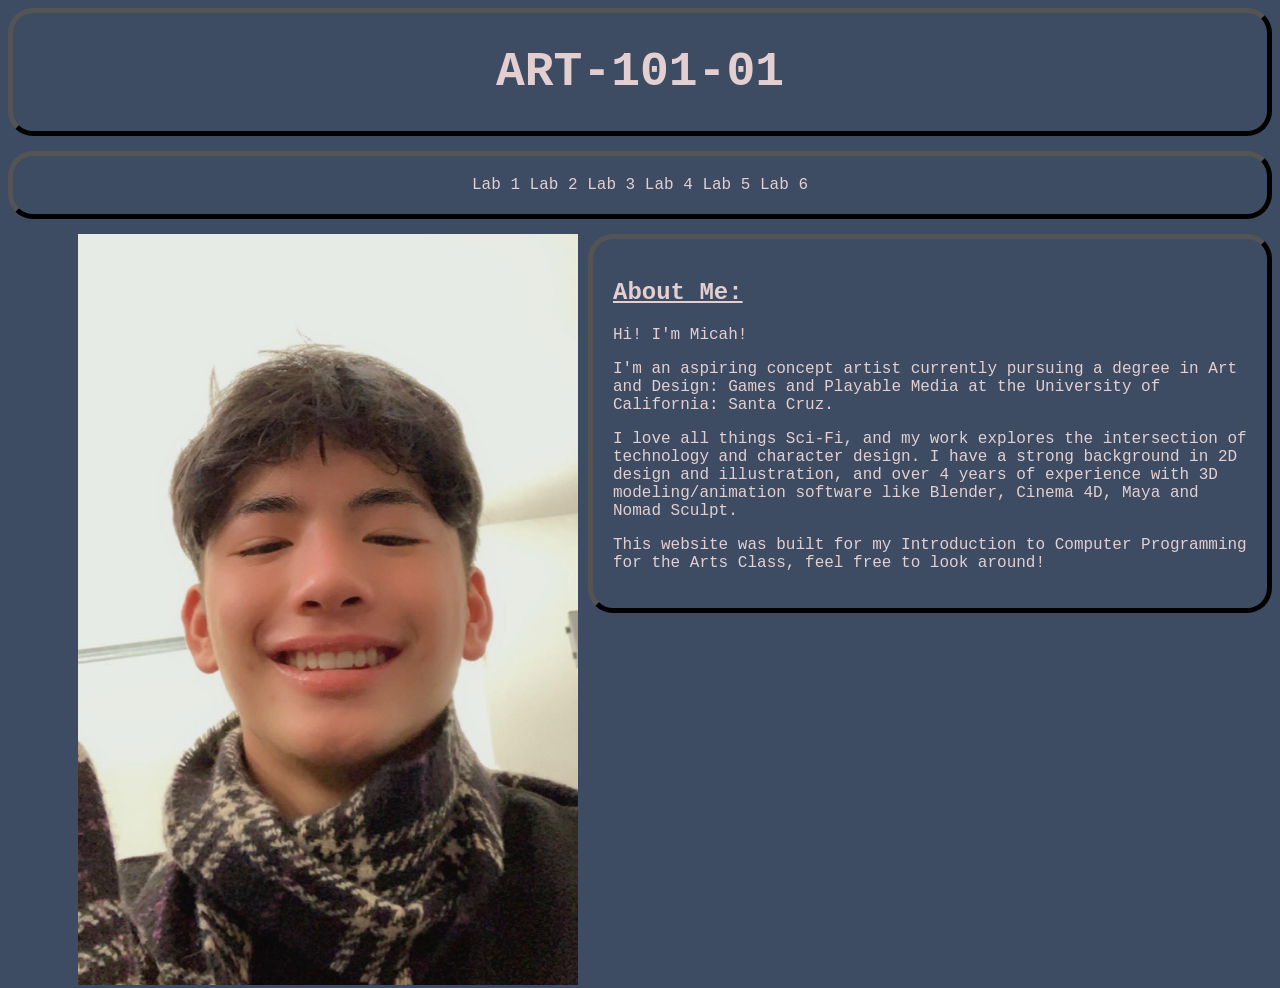
==== index.html @ 659d6979 "Homepage Update! Homepage styled with CSS!" ====
<!DOCTYPE html>
<html>
<head>
	<title>Micah's Homepage</title>
	<link rel="stylesheet" type="text/css" href="css/site.css">
</head>
<body>
	<div class="classname">
		<h1> ART-101-01 </h1>
	</div>
	<div class="nav-bar">
		<a href="lab1/index.html">Lab 1 </a>
		<a href="lab2/index.html">Lab 2 </a>
		<a href="lab3/index.html">Lab 3 </a>
		<a href="lab4/index.html">Lab 4 </a>
		<a href="lab5/index.html">Lab 5 </a>
		<a href="lab6/index.html">Lab 6 </a>
	</div>
		<img id="my-portrait" src="img/selfie.jpg" />

		<div class="text">
		<h2 class="header"> About Me: </h2>
				<p>Hi! I'm Micah!</p>

				<p>I'm an aspiring concept artist currently pursuing a degree in Art and Design: Games and Playable Media at the University of California: Santa Cruz.  </p>

				<p>I love all things Sci-Fi, and my work explores the intersection of technology and character design. I have a strong background in 2D design and illustration, and over 4 years of experience with 3D modeling/animation software like Blender, Cinema 4D, Maya and Nomad Sculpt.<p>

				<p>This website was built for my Introduction to Computer Programming for the Arts Class, feel free to look around!</p>
			</div>

	</main>


</body>
</html>
---- css/site.css ----
body {
  background-color: #3e4c63;
}

.classname {
  font-family: "Lucida Console", monospace;
  text-align: center;
  font-size: 24px;
  color: #e3cfcf;

  border-radius: 25px;
  padding: 0px;
  margin: 0px;
  border: 5px outset black;
}
.nav-bar {
  font-family: "Lucida Console", monospace;
  text-align: center;
  font-size: 16px;
  color: #e3cfcf;

  border-radius: 25px;
  color: #e3cfcf;
  padding: 20px;
  margin: 15px 0px 15px 0px;
  border: 5px outset black;
}

a {
  color: #e3cfcf;
  text-decoration: none;
}

#my-portrait {
  float:left;
  width: 500px;
  margin-left: 70px;

}
.header {
  font-family: "Lucida Console", monospace;
  font-size: 24px;
  text-decoration: underline;
}

.text {
  font-family: "Lucida Console", monospace;
  font-size: 16px;
  color: #e3cfcf;

  border-radius: 25px;
  padding: 20px;
  margin-left: 580px;
  border: 5px outset black;
}
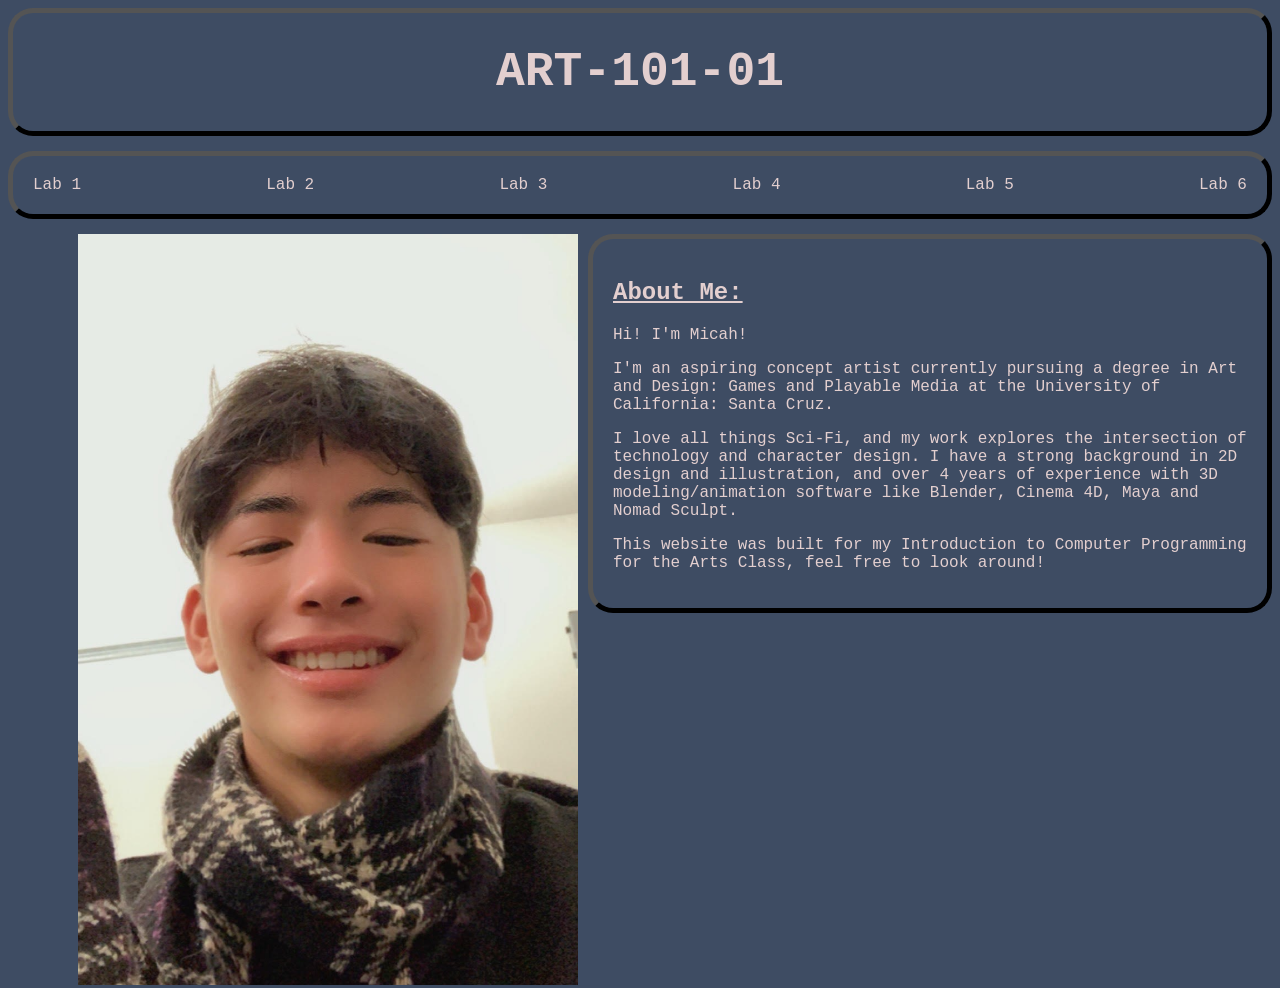
==== commit ac1a7270: "Lab 4 Created lab 4 webpage, formatted and styled with HTML and CSS" ====
--- a/index.html
+++ b/index.html
@@ -16,6 +16,7 @@
 		<a href="lab5/index.html">Lab 5 </a>
 		<a href="lab6/index.html">Lab 6 </a>
 	</div>
+	
 		<img id="my-portrait" src="img/selfie.jpg" />
 
 		<div class="text">
--- a/css/site.css
+++ b/css/site.css
@@ -14,6 +14,9 @@
   border: 5px outset black;
 }
 .nav-bar {
+
+  display:flex;
+  justify-content: space-between;
   font-family: "Lucida Console", monospace;
   text-align: center;
   font-size: 16px;
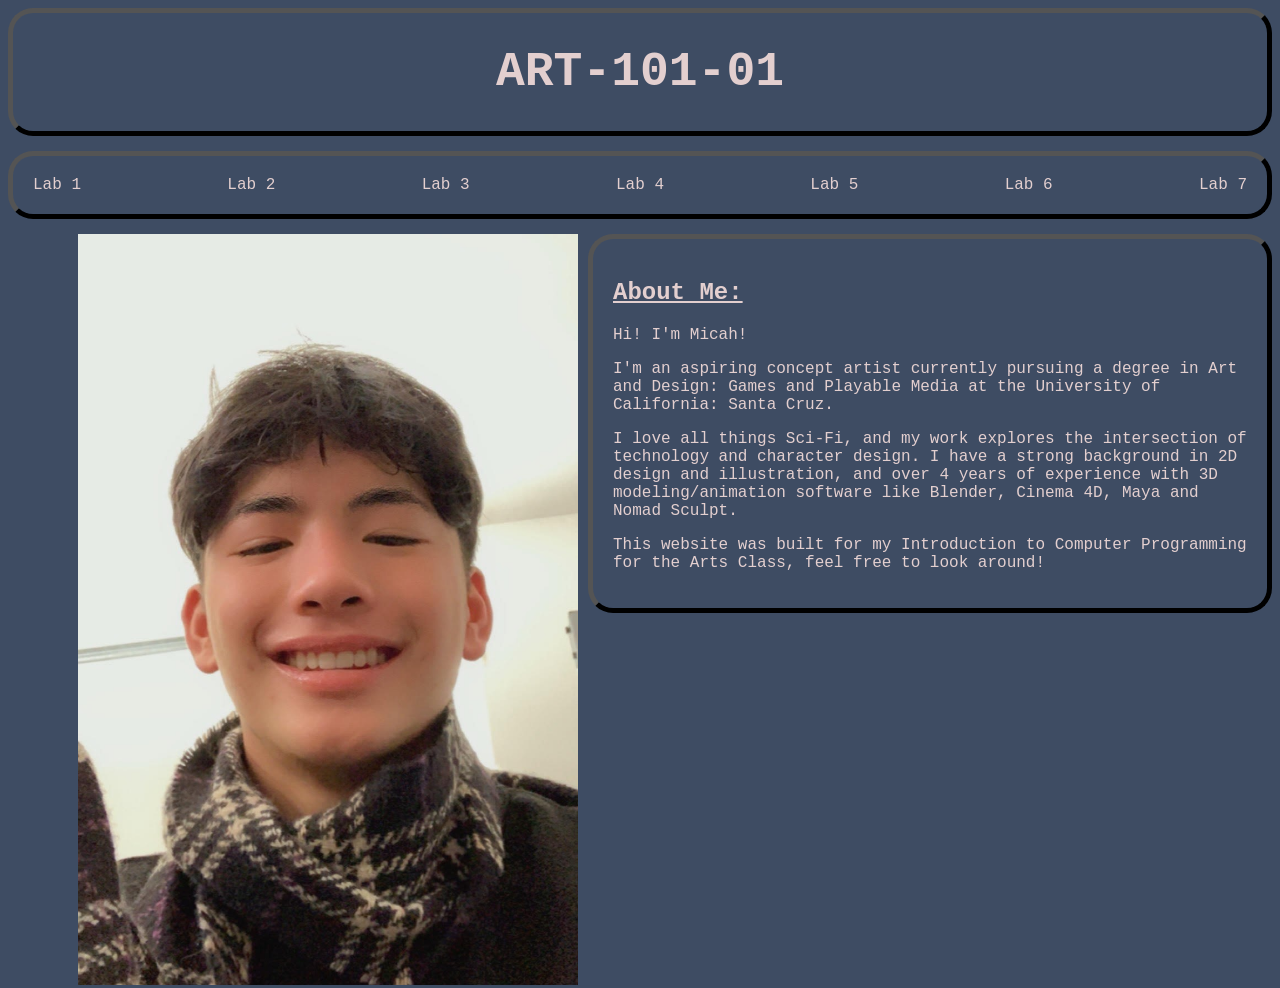
==== commit 275d8833: "Lab 7 Set up basics for Lab 7" ====
--- a/index.html
+++ b/index.html
@@ -15,8 +15,9 @@
 		<a href="lab4/index.html">Lab 4 </a>
 		<a href="lab5/index.html">Lab 5 </a>
 		<a href="lab6/index.html">Lab 6 </a>
+		<a href="lab7/index.html">Lab 7 </a>
 	</div>
-	
+
 		<img id="my-portrait" src="img/selfie.jpg" />
 
 		<div class="text">
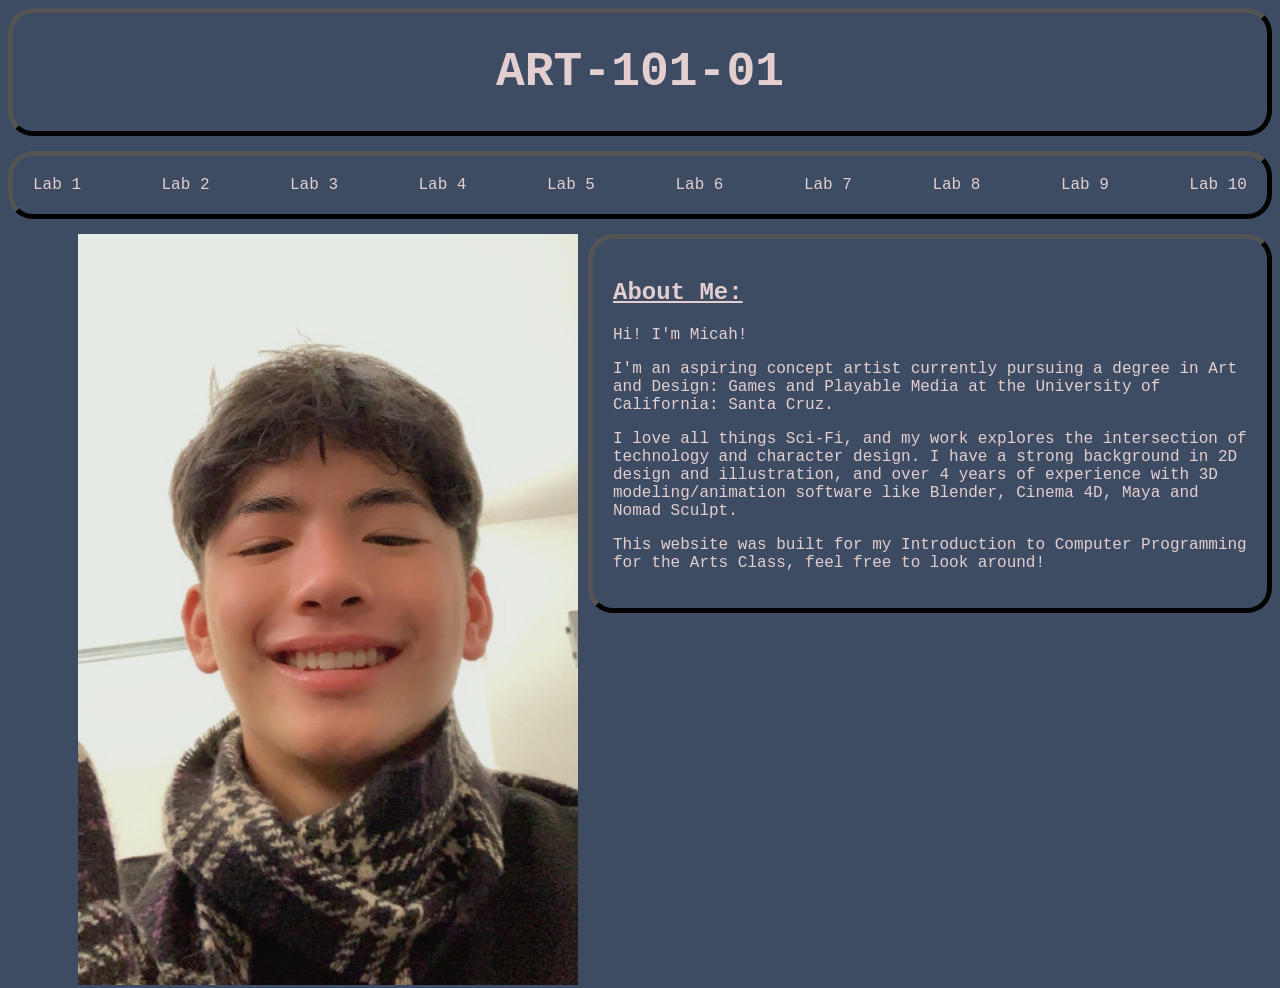
==== commit fa4990a1: "Added Links to Homepage" ====
--- a/index.html
+++ b/index.html
@@ -16,6 +16,9 @@
 		<a href="lab5/index.html">Lab 5 </a>
 		<a href="lab6/index.html">Lab 6 </a>
 		<a href="lab7/index.html">Lab 7 </a>
+		<a href="../lab8/index.html">Lab 8 </a>
+		<a href="../lab9/index.html">Lab 9 </a>
+		<a href="../lab10/index.html">Lab 10 </a>
 	</div>
 
 		<img id="my-portrait" src="img/selfie.jpg" />
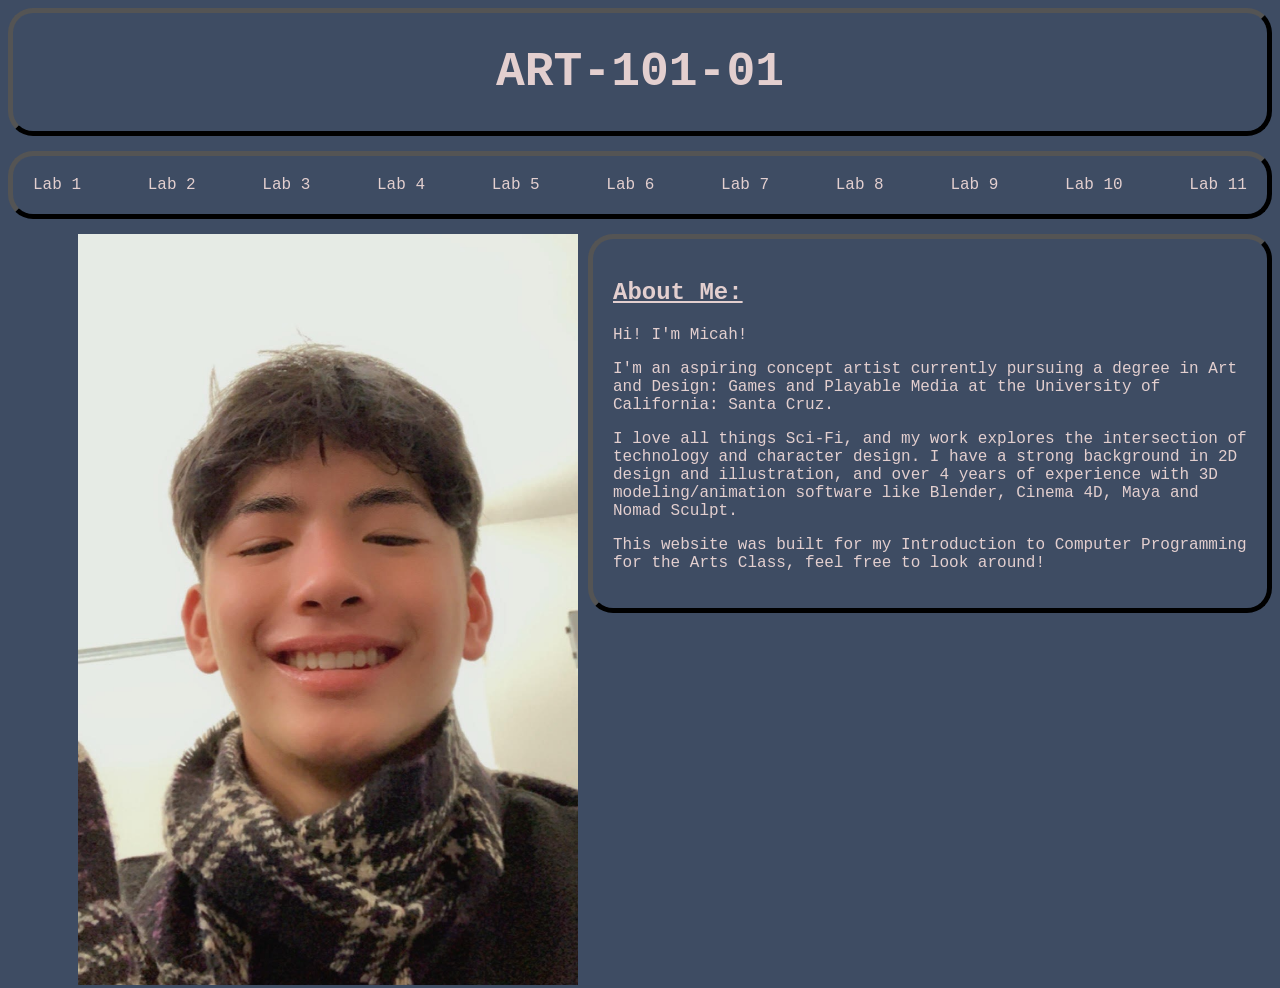
==== commit 34b99bb6: "Lab 11! Finished Lab 11!" ====
--- a/index.html
+++ b/index.html
@@ -19,6 +19,7 @@
 		<a href="../lab8/index.html">Lab 8 </a>
 		<a href="../lab9/index.html">Lab 9 </a>
 		<a href="../lab10/index.html">Lab 10 </a>
+		<a href="../lab11/index.html">Lab 11 </a>
 	</div>
 
 		<img id="my-portrait" src="img/selfie.jpg" />
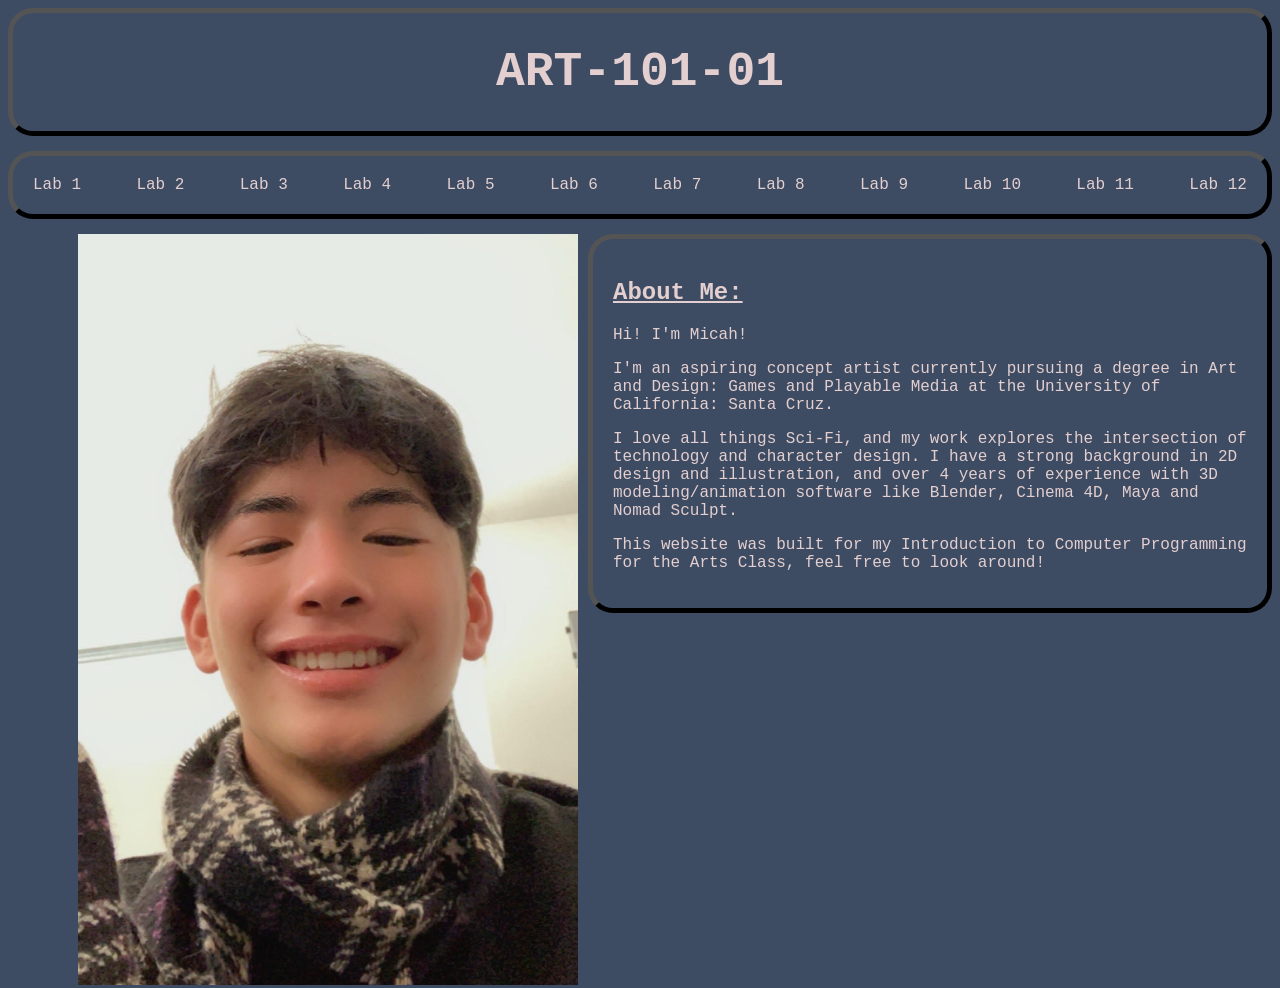
==== commit 6bc21ad5: "Lab 12 Finished lab 12!" ====
--- a/index.html
+++ b/index.html
@@ -20,6 +20,7 @@
 		<a href="../lab9/index.html">Lab 9 </a>
 		<a href="../lab10/index.html">Lab 10 </a>
 		<a href="../lab11/index.html">Lab 11 </a>
+		<a href="../lab121/index.html">Lab 12 </a>
 	</div>
 
 		<img id="my-portrait" src="img/selfie.jpg" />
